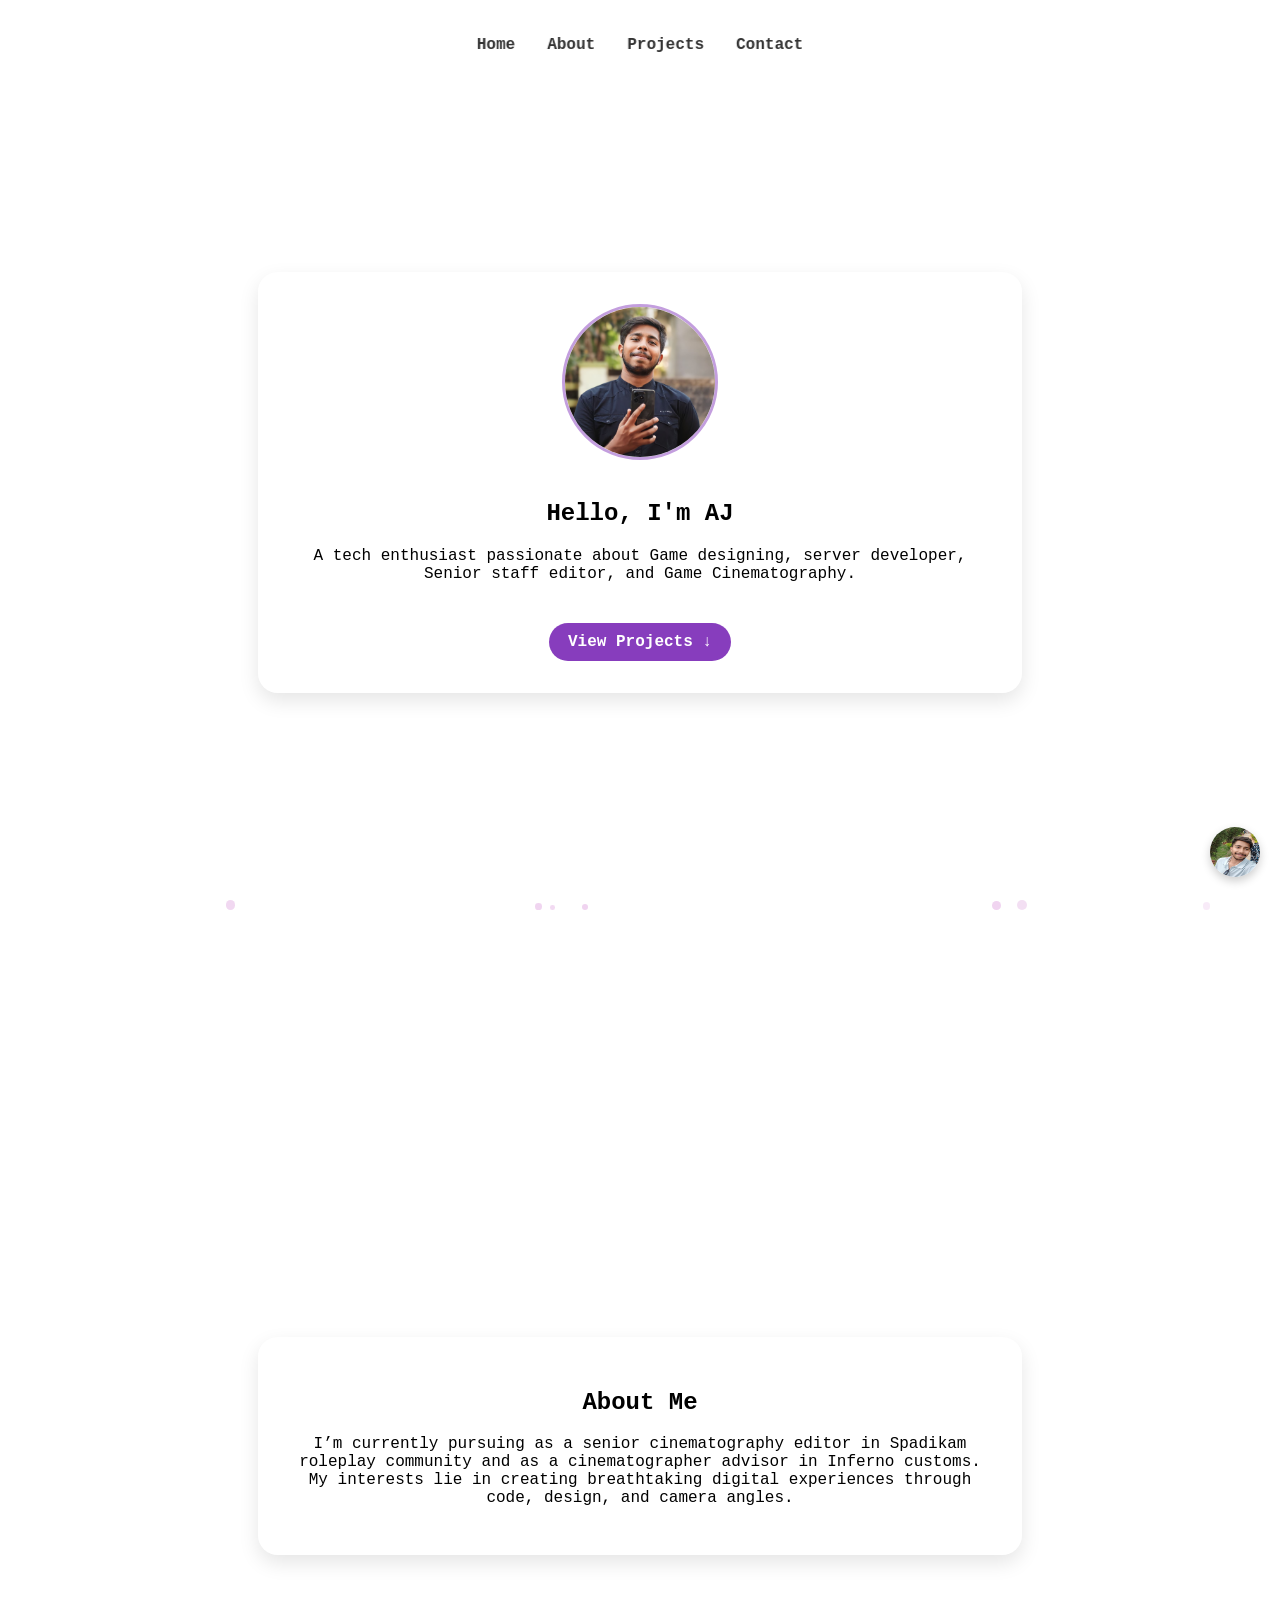
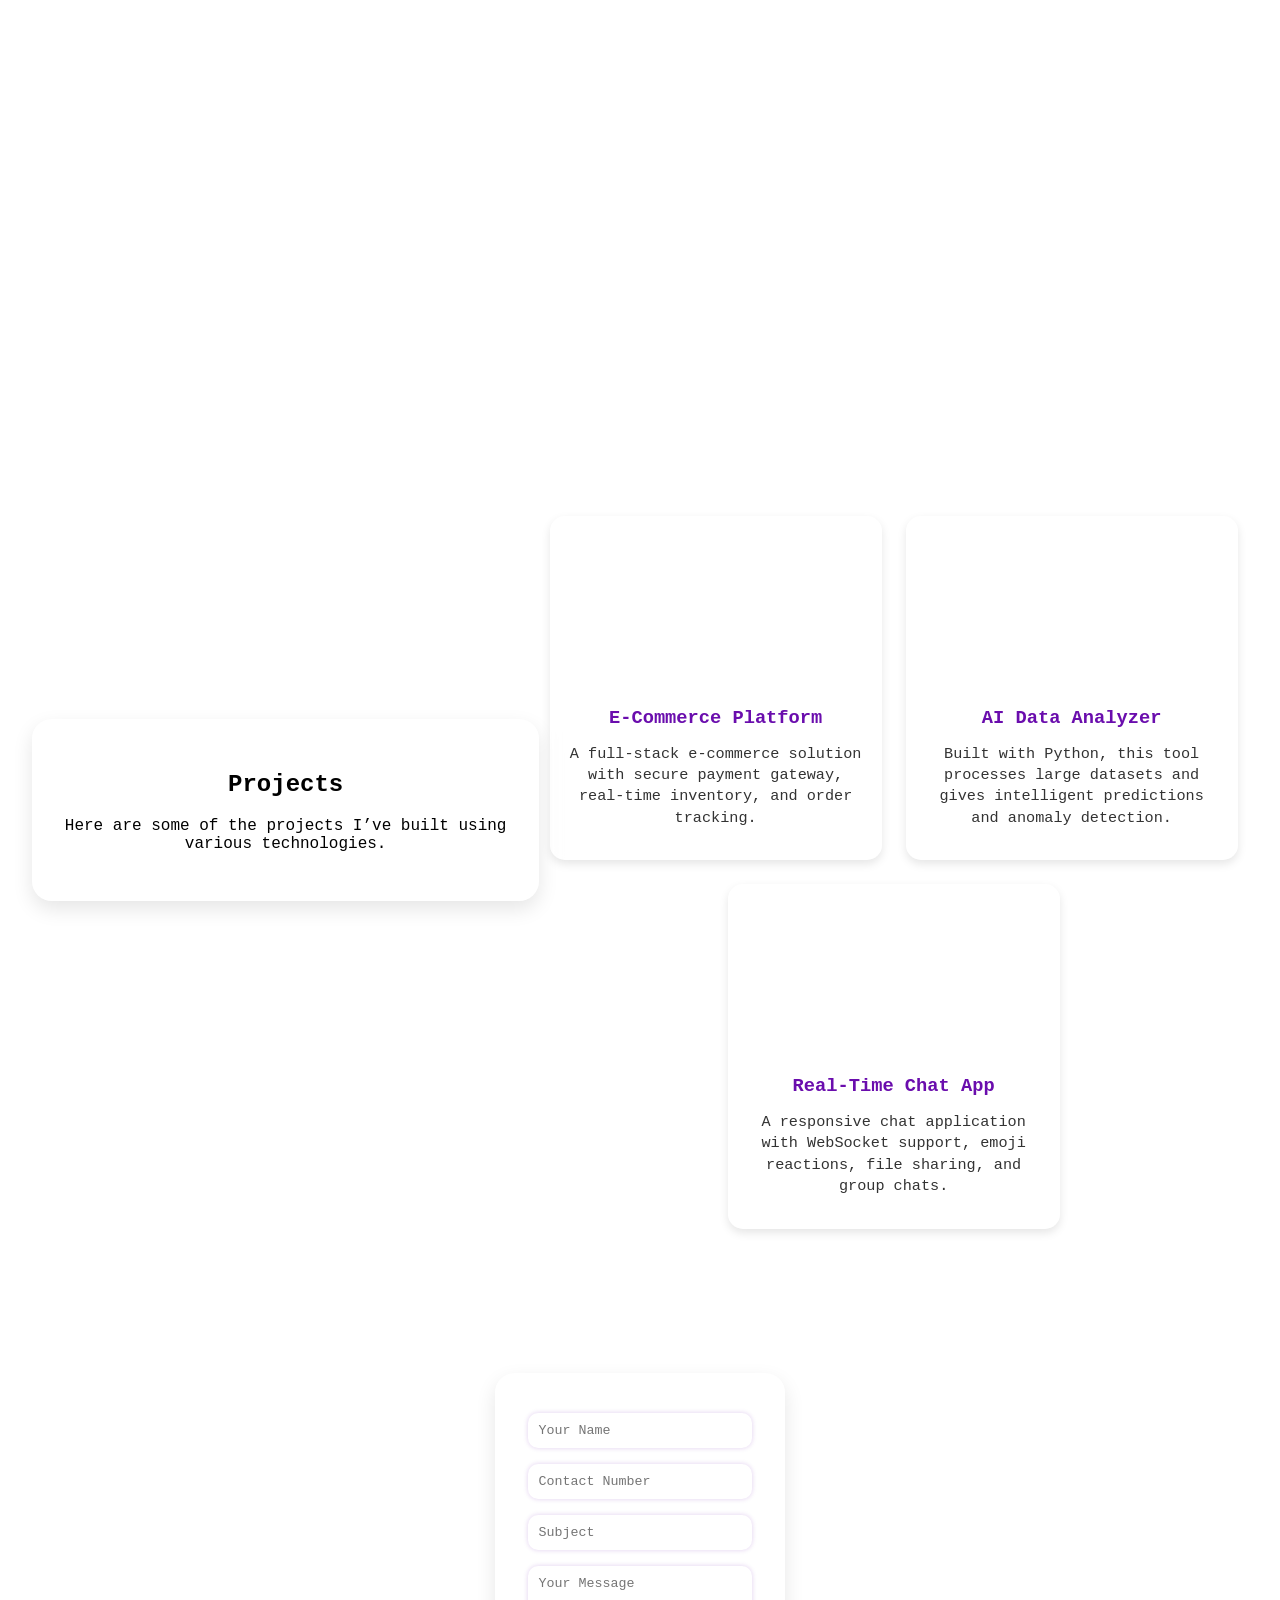
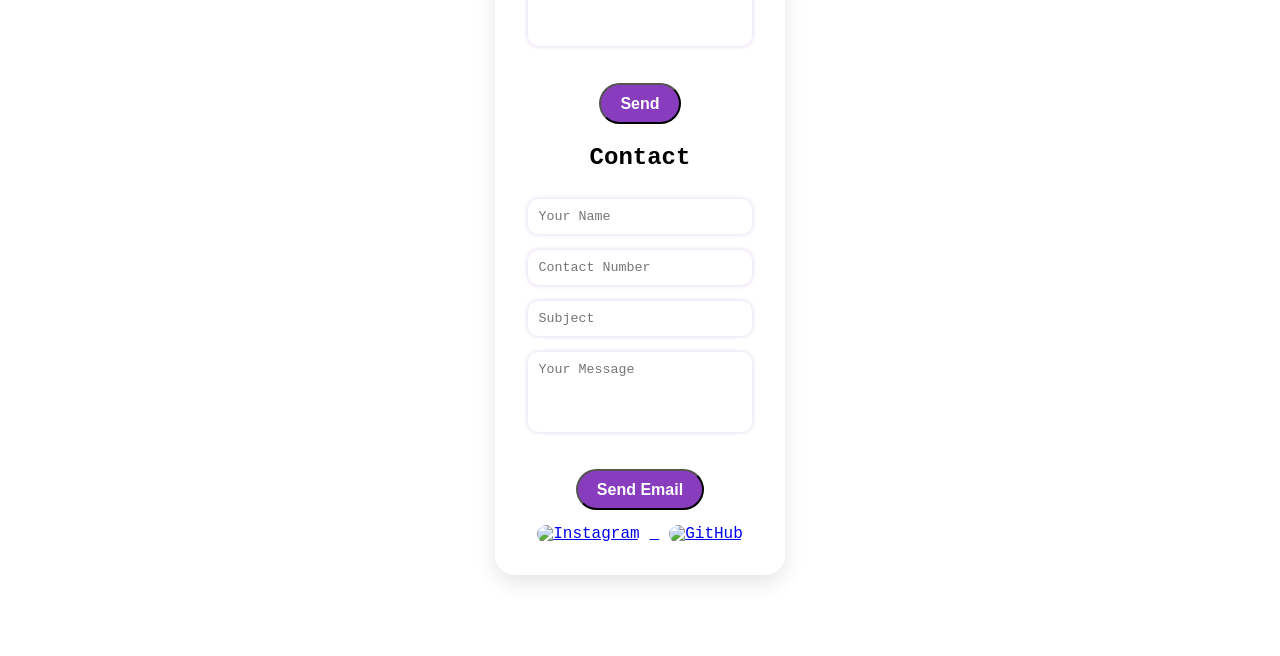
==== portfolio/AJ_updated.html @ c7fa5a1d "for hosting Applied animated dashed border effects to all rectangle elements (e.g., .intro-text, .pr" ====
<!DOCTYPE html>
<html lang="en">
<head>
  <meta charset="UTF-8">
  <meta name="viewport" content="width=device-width, initial-scale=1.0">
  <title>AJ's Portfolio</title>
  <link rel="stylesheet" href="AJ_updated.css">
</head>
<style>
body.fade-out {
  opacity: 0;
  transition: opacity 0.8s ease-in-out;
}
</style>
<body>
  
  <!-- Background Elements -->
  <div class="spline-background">
    <iframe src="https://my.spline.design/3dtextbluecopy-zlbEVV48Zr1IUzZ9UxiXgRrA/" frameborder="0" width="100%" height="100%"></iframe>
  </div>
  <div class="floating-shapes" id="floatingShapes"></div>

  <!-- Navigation -->
  <nav>
    <a href="#home">Home</a>
    <a href="#about">About</a>
    <a href="#projects">Projects</a>
    <a href="#contact">Contact</a>
  </nav>

  <!-- Sections -->
  <section id="home" class="main-section">
    <div class="intro-text">
      <img src="aj1.jpg" class="profile-pic" alt="AJ" />
      <h1>Hello, I'm AJ </h1>
      <p>A tech enthusiast passionate about Game designing, server developer, Senior staff editor, and Game Cinematography.</p>
      <a href="#projectCards" class="view-btn">View Projects ↓</a>
    </div>
  </section>

  <section id="about" class="main-section">
    <div class="intro-text">
      <h1>About Me</h1>
      <p>I’m currently pursuing as a senior cinematography editor in Spadikam roleplay community and as a cinematographer advisor in Inferno customs. My interests lie in creating breathtaking digital experiences through code, design, and camera angles.</p>
    </div>
  </section>

  <section id="projects" class="main-section">
    <div class="intro-text">
      <h1>Projects</h1>
      <p>Here are some of the projects I’ve built using various technologies.</p>
    </div>

    <!-- Project Grid Section with Scroll Target -->
    <div class="project-grid" id="projectCards">
      <!-- Project 1 -->
      <div class="project-card">
        <video autoplay loop muted playsinline>
  <source src="dyna full.mp4" type="video/mp4" />
  Your browser does not support the video tag.
</video>

        <h3>E-Commerce Platform</h3>
        <p>A full-stack e-commerce solution with secure payment gateway, real-time inventory, and order tracking.</p>
      </div>

      <!-- Project 2 -->
      <div class="project-card">
        <video autoplay loop muted playsinline>
  <source src="Project 25.mp4" type="video/mp4" />
  Your browser does not support the video tag.
</video>

        <h3>AI Data Analyzer</h3>
        <p>Built with Python, this tool processes large datasets and gives intelligent predictions and anomaly detection.</p>
      </div>

      <!-- Project 3 -->
      <div class="project-card">
        <video autoplay loop muted playsinline>
  <source src="thnf.mp4" type="video/mp4" />
  Your browser does not support the video tag.
</video>

        <h3>Real-Time Chat App</h3>
        <p>A responsive chat application with WebSocket support, emoji reactions, file sharing, and group chats.</p>
      </div>
    </div>
  </section>

  
<section id="contact" class="main-section">
  <div class="intro-text">
    <form id="contactForm">
  <input type="text" id="name" placeholder="Your Name" required><br>
  <input type="tel" id="contact" placeholder="Contact Number" required><br>
  <input type="text" id="subject" placeholder="Subject" required><br>
  <textarea id="message" placeholder="Your Message" rows="4" required></textarea><br>
  <button type="submit" class="view-btn">Send</button>
</form>

    <h1>Contact</h1>
    <form action="mailto:akashpr2005@gmail.com" method="POST" enctype="text/plain">
      <input type="text" name="name" placeholder="Your Name" required><br>
      <input type="tel" name="contact" placeholder="Contact Number" required><br>
      <input type="text" name="subject" placeholder="Subject" required><br>
      <textarea name="message" placeholder="Your Message" rows="4" required></textarea><br>
      <button type="submit" class="view-btn">Send Email</button>
    </form>
    <div class="social-links">
      <a href="https://instagram.com/yourprofile" target="_blank" class="social-icon">
        <img src="images/instagram-icon.png" alt="Instagram" />
      </a>
      <a href="https://github.com/yourprofile" target="_blank" class="social-icon">
        <img src="images/github-icon.png" alt="GitHub" />
      </a>
    </div>
  </div>
</section>

    <button id="toggleBtn" class="image-toggle-btn">
    <img id="toggleImg" src="me1.jpg" alt="Toggle View" />
    </button>

  <script src="AJ_updated.js"></script>
</body>
</html>
---- portfolio/AJ_updated.css ----
body {
  margin: 0;
  font-family: 'Courier New', monospace;
  background: transparent;
  scroll-behavior: smooth;
  overflow-x: hidden;
}

nav {
  position: fixed;
  top: 20px;
  left: 50%;
  transform: translateX(-50%);
  display: flex;
  gap: 1rem;
  z-index: 1000;
  background: rgba(255, 255, 255, 0.4);
  padding: 0.5rem 1.5rem;
  border-radius: 30px;
  backdrop-filter: blur(10px);
}

nav a {
  color: #333;
  text-decoration: none;
  font-weight: bold;
  padding: 0.5rem;
  transition: 0.3s;
}

nav a:hover {
  background: rgba(255, 255, 255, 0.8);
  border-radius: 10px;
}

.spline-background iframe {
  position: fixed;
  top: 0;
  left: 0;
  width: 100vw;
  height: 100vh;
  z-index: -2;
  border: none;
}

.main-section {
  height: 100vh;
  display: flex;
  justify-content: center;
  align-items: center;
  text-align: center;
  padding: 2rem;
  position: relative;
  z-index: 1;
}

.intro-text {
  background: rgba(255, 255, 255, 0.3);
  padding: 2rem;
  border-radius: 20px;
  backdrop-filter: blur(10px);
  box-shadow: 0 8px 20px rgba(0,0,0,0.1);
  color: #000;
  max-width: 700px;
  animation: popUp 0.6s ease-in-out;
}

.intro-text:hover {
  transform: scale(1.03);
  transition: transform 0.3s ease;
}

.profile-pic {
  width: 150px;
  height: 150px;
  border-radius: 50%;
  object-fit: cover;
  border: 3px solid rgba(106, 13, 173, 0.4);
  margin-bottom: 1rem;
}

@keyframes popUp {
  0% { transform: scale(0.95); opacity: 0; }
  100% { transform: scale(1); opacity: 1; }
}

.floating-shapes div {
  position: absolute;
  width: 10px;
  height: 10px;
  background: rgba(173, 216, 230, 0.2);
  border-radius: 50%;
  animation: floatShape 12s linear infinite;
}

@keyframes floatShape {
  0% { transform: translateY(0) scale(1); opacity: 0.5; }
  100% { transform: translateY(-120vh) scale(0.8); opacity: 0; }
}
/* (existing styles remain unchanged) */

.project-grid {
  display: flex;
  gap: 1.5rem;
  flex-wrap: wrap;
  justify-content: center;
  margin-top: 4rem; /* increased space */
  padding-top: 60px; /* spacing from top when linked via anchor */
  opacity: 0;
  transform: translateY(50px);
  transition: all 0.8s ease;
}

.project-card {
  background: rgba(255, 255, 255, 0.2);
  border-radius: 15px;
  padding: 1rem;
  width: 300px;
  backdrop-filter: blur(8px);
  box-shadow: 0 4px 10px rgba(0,0,0,0.1);
  transition: transform 0.3s, box-shadow 0.3s;
}

.project-card:hover {
  transform: translateY(-8px);
  box-shadow: 0 10px 25px rgba(0,0,0,0.2);
}

.project-card img {
  width: 100%;
  border-radius: 10px;
  margin-bottom: 0.75rem;
}

.project-card h3 {
  margin: 0.5rem 0 0.3rem;
  color: #6a0dad;
}

.project-card p {
  font-size: 0.95rem;
  color: #333;
  line-height: 1.4;
}
.view-btn {
  display: inline-block;
  margin-top: 1.5rem;
  padding: 0.6rem 1.2rem;
  font-size: 1rem;
  background-color: rgba(106, 13, 173, 0.8);
  color: #fff;
  text-decoration: none;
  border-radius: 30px;
  backdrop-filter: blur(5px);
  transition: all 0.3s ease;
  font-weight: bold;
}

.view-btn:hover {
  background-color: rgba(106, 13, 173, 1);
  transform: scale(1.05);
}
/* Initial hidden state */
.project-grid {
  opacity: 0;
  transform: translateY(50px);
  transition: all 0.8s ease;
}

/* Visible state after scroll trigger */
.project-grid.visible {
  opacity: 1;
  transform: translateY(0);
}
.image-toggle-btn {
  background: transparent;
  border: none;
  cursor: pointer;
  outline: none;
  position: fixed;
  bottom: 20px;
  right: 20px;
  z-index: 1000;
  padding: 0;
  border-radius: 50%;
  transition: transform 0.2s ease;
}

.image-toggle-btn:hover {
  transform: scale(1.1);
}

.image-toggle-btn img {
  width: 50px;
  height: 50px;
  border-radius: 50%;
  box-shadow: 0 4px 10px rgba(0,0,0,0.2);
}
.project-card video {
  width: 100%;
  border-radius: 10px;
  margin-bottom: 0.75rem;
  object-fit: cover;
}

/* Contact form and social icons */
form input, form textarea {
  width: 90%;
  padding: 10px;
  margin: 8px 0;
  border: none;
  border-radius: 10px;
  font-family: inherit;
  box-shadow: 0 0 5px rgba(106,13,173,0.2);
}

form textarea {
  resize: none;
}

.social-links {
  margin-top: 15px;
}

.social-icon img {
  width: 40px;
  height: 40px;
  margin: 0 10px;
  border-radius: 10px;
  transition: transform 0.3s ease;
}

.social-icon img:hover {
  transform: scale(1.1);
}
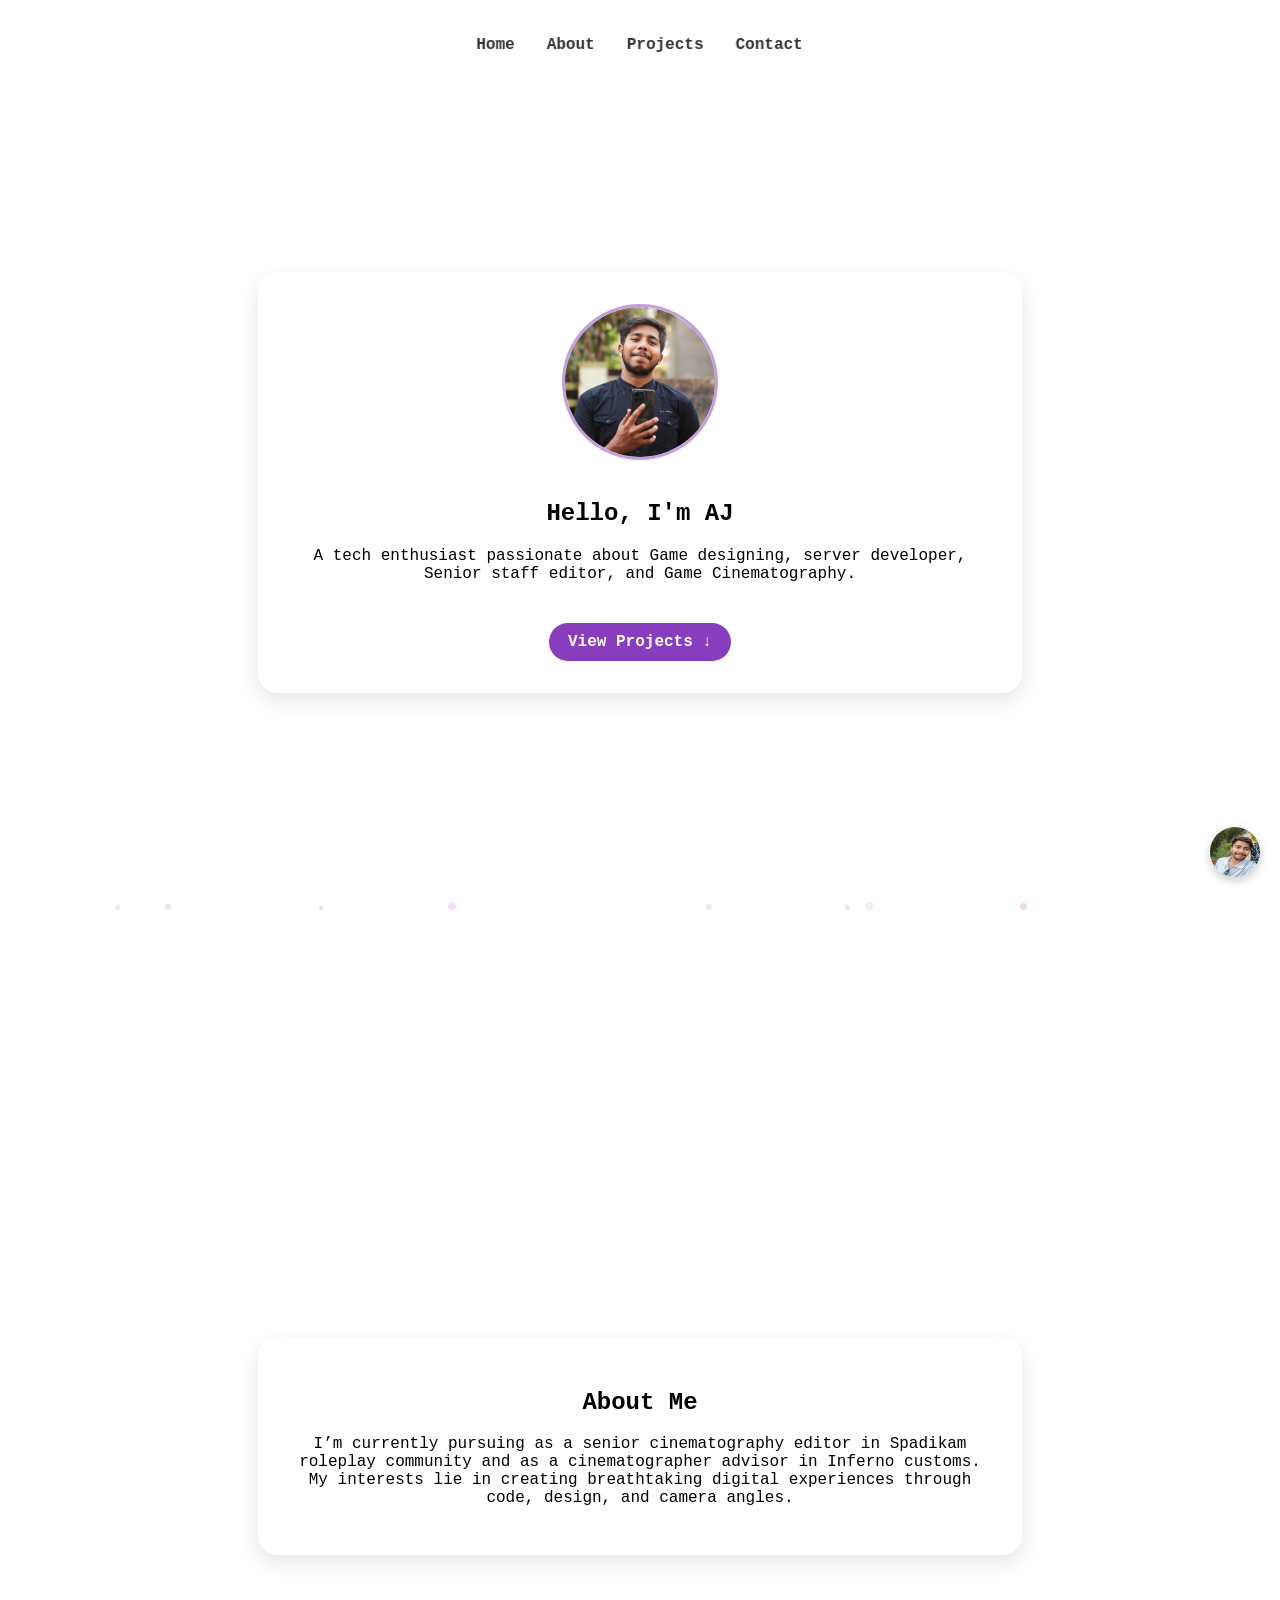
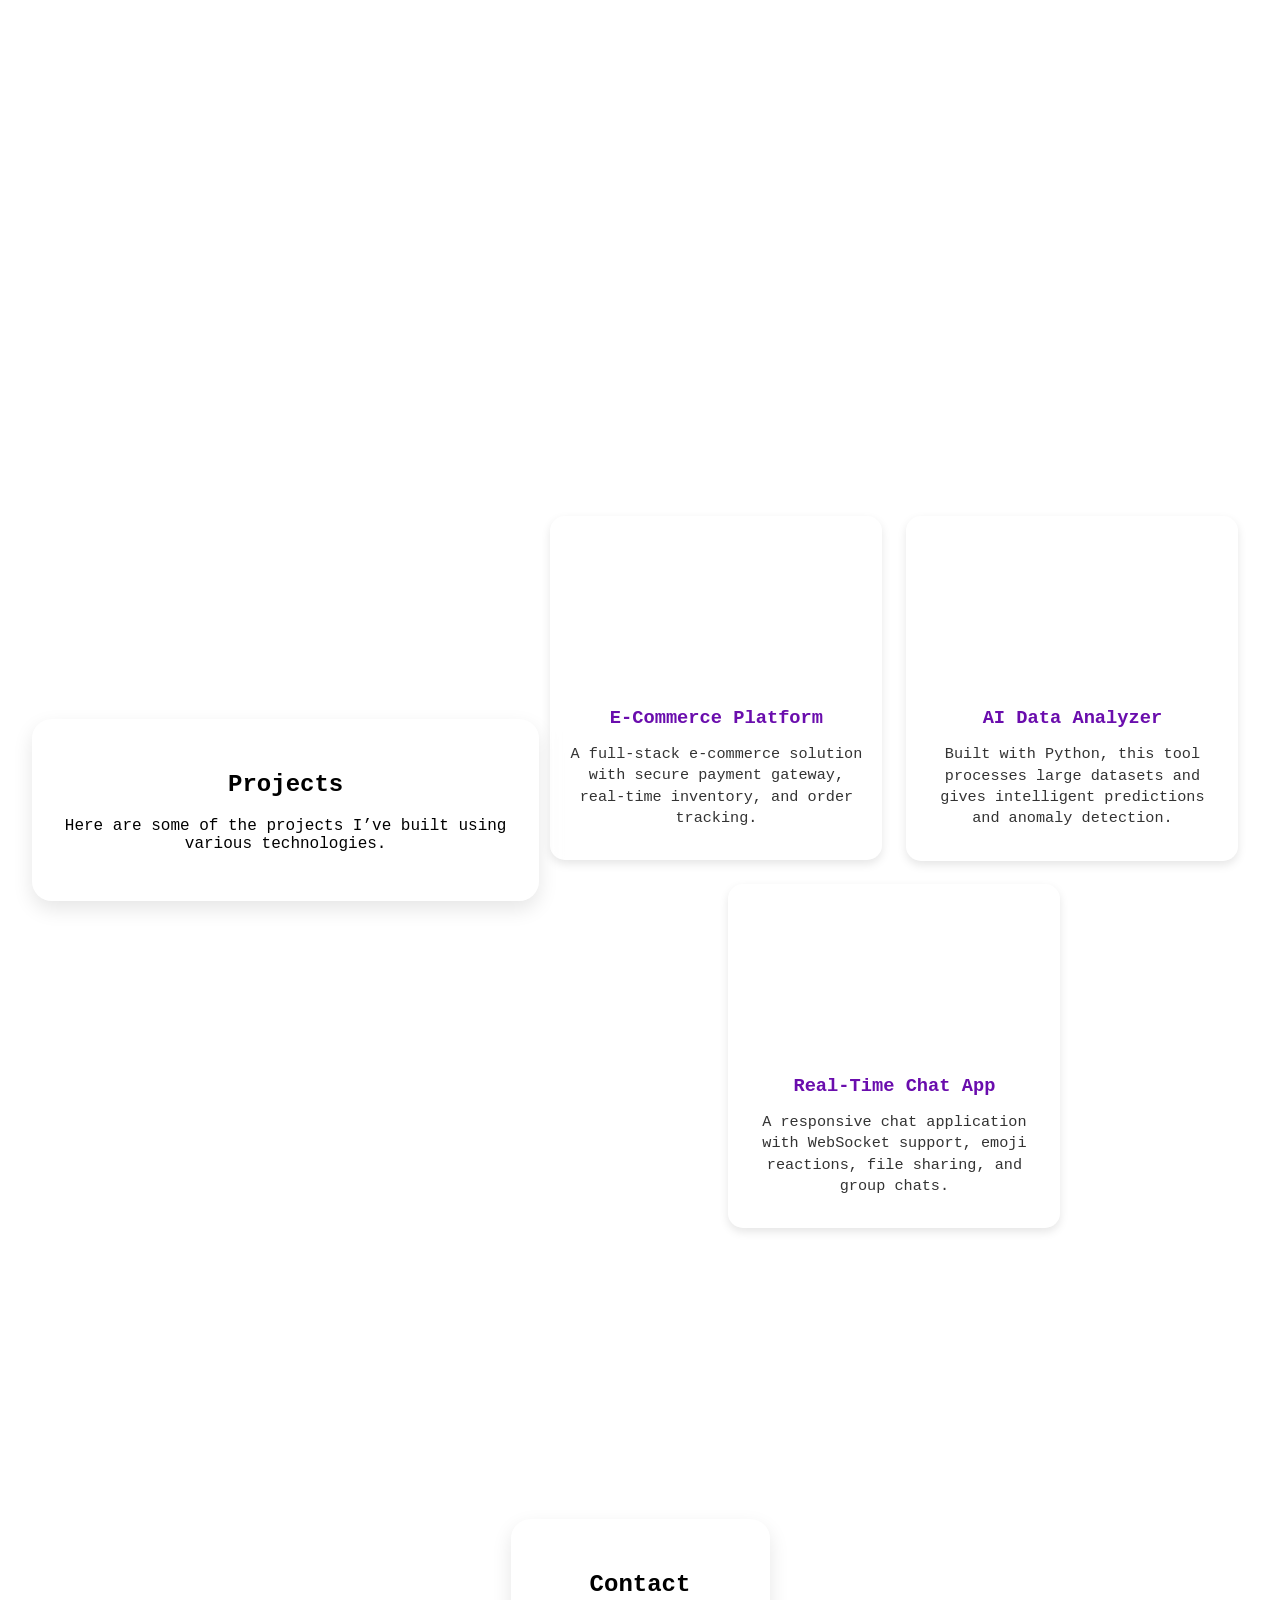
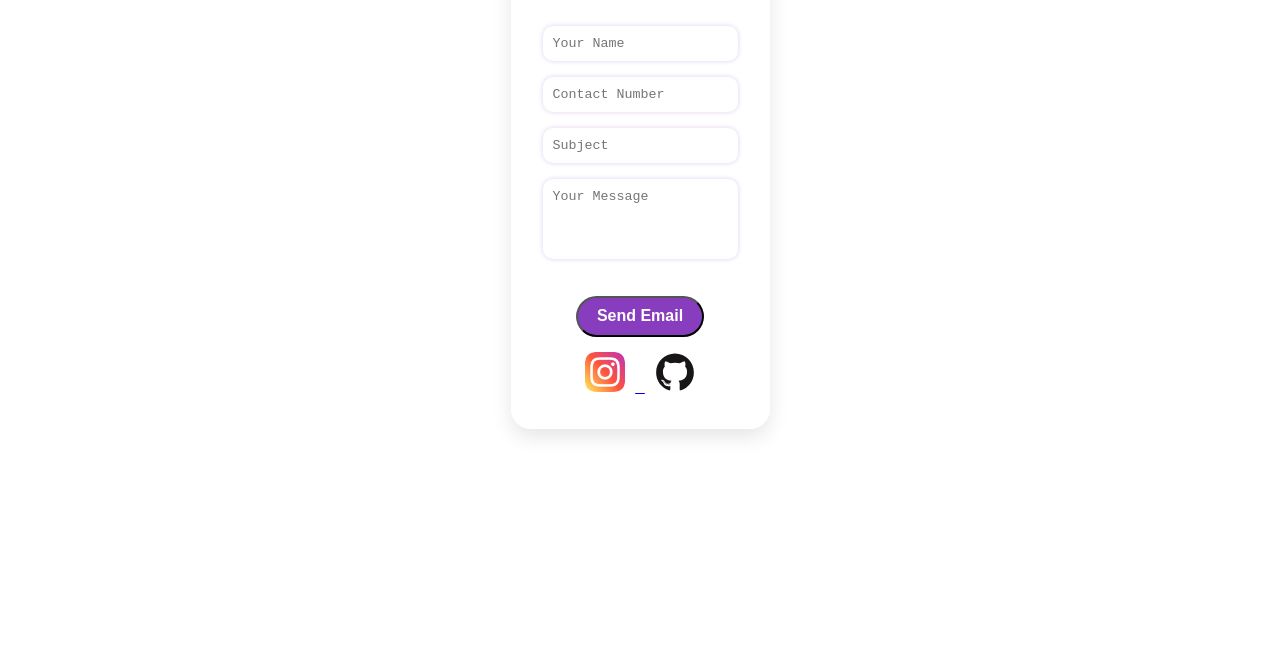
==== commit 5c735595: "Fix portfolio bugs, add missing assets, and configure root redirect for GitHub Pages" ====
--- a/portfolio/AJ_updated.html
+++ b/portfolio/AJ_updated.html
@@ -67,9 +67,9 @@
       <!-- Project 2 -->
       <div class="project-card">
         <video autoplay loop muted playsinline>
-  <source src="Project 25.mp4" type="video/mp4" />
-  Your browser does not support the video tag.
-</video>
+          <source src="dyna full.mp4" type="video/mp4" />
+          Your browser does not support the video tag.
+        </video>
 
         <h3>AI Data Analyzer</h3>
         <p>Built with Python, this tool processes large datasets and gives intelligent predictions and anomaly detection.</p>
@@ -78,9 +78,9 @@
       <!-- Project 3 -->
       <div class="project-card">
         <video autoplay loop muted playsinline>
-  <source src="thnf.mp4" type="video/mp4" />
-  Your browser does not support the video tag.
-</video>
+          <source src="dyna full.mp4" type="video/mp4" />
+          Your browser does not support the video tag.
+        </video>
 
         <h3>Real-Time Chat App</h3>
         <p>A responsive chat application with WebSocket support, emoji reactions, file sharing, and group chats.</p>
@@ -91,14 +91,6 @@
   
 <section id="contact" class="main-section">
   <div class="intro-text">
-    <form id="contactForm">
-  <input type="text" id="name" placeholder="Your Name" required><br>
-  <input type="tel" id="contact" placeholder="Contact Number" required><br>
-  <input type="text" id="subject" placeholder="Subject" required><br>
-  <textarea id="message" placeholder="Your Message" rows="4" required></textarea><br>
-  <button type="submit" class="view-btn">Send</button>
-</form>
-
     <h1>Contact</h1>
     <form action="mailto:akashpr2005@gmail.com" method="POST" enctype="text/plain">
       <input type="text" name="name" placeholder="Your Name" required><br>
@@ -109,10 +101,10 @@
     </form>
     <div class="social-links">
       <a href="https://instagram.com/yourprofile" target="_blank" class="social-icon">
-        <img src="images/instagram-icon.png" alt="Instagram" />
+        <img src="2111463.png" alt="Instagram" />
       </a>
       <a href="https://github.com/yourprofile" target="_blank" class="social-icon">
-        <img src="images/github-icon.png" alt="GitHub" />
+        <img src="github-original.svg" alt="GitHub" />
       </a>
     </div>
   </div>
